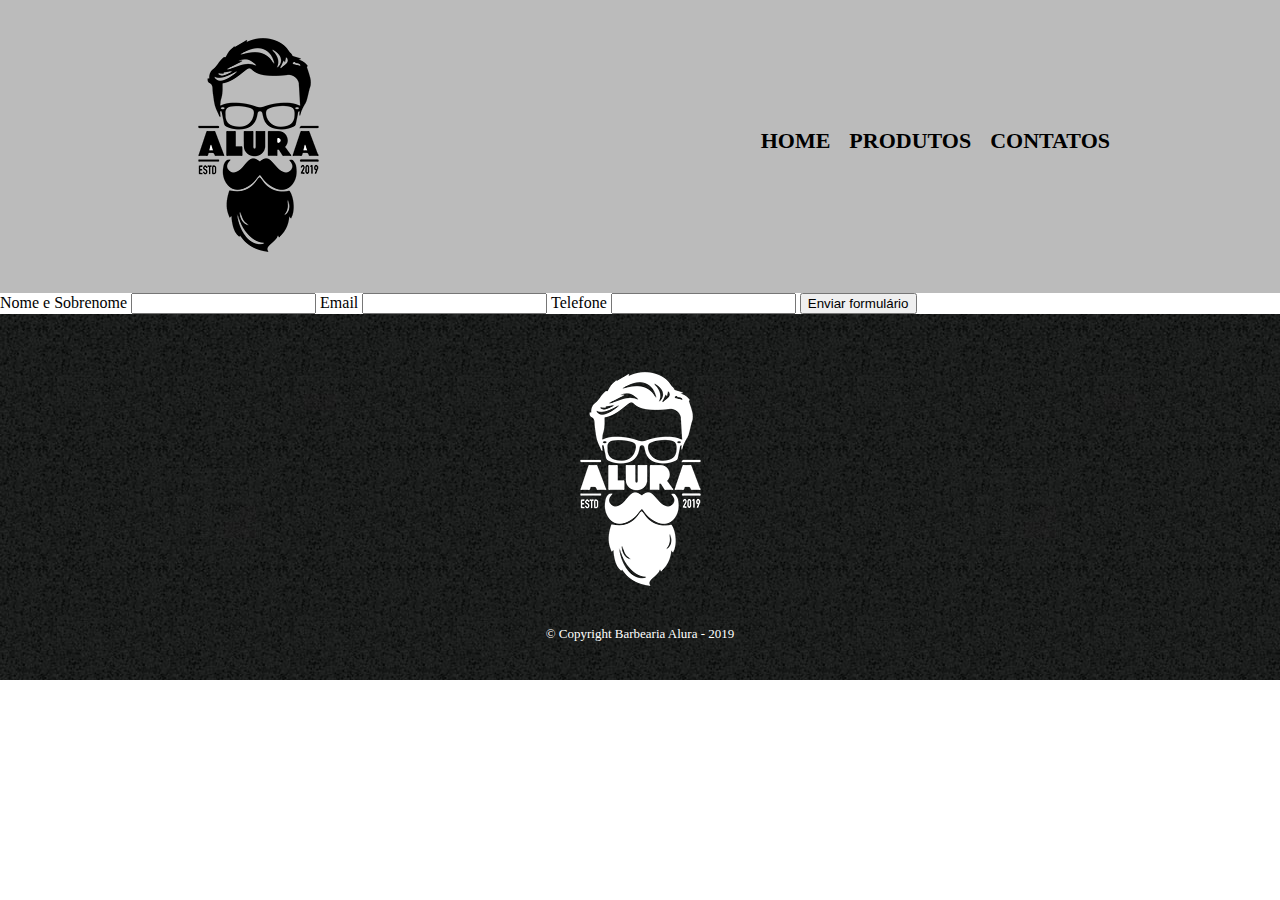
==== contato.html @ 0c1a9e4c "Add files via upload" ====
<!DOCTYPE html>
<html lang="pt-br">
    <head>

        <meta charset="UTF-8">
        <meta http-equiv="X-UA-Compatible" content="IE=edge">
        <meta name="viewport" content="width=device-width, initial-scale=1.0">
        <link rel="stylesheet" href="reset.css">
        <link rel="stylesheet" href="contato.css">
        <title>Contato - Barbearia Alura</title>

    </head>

    <body>
        
        <header>

            <div class="caixa">
                <h1><img src="logo.png" alt="Logo da Barbearia Alura"></h1>

                <nav>

                    <ul>

                        <li><a href="index.html">Home</a></li>
                        <li><a href="produtos.html">Produtos</a></li>
                        <li><a href="contato.html">Contatos</a></li>
        
                    </ul>    

                </nav>
            </div>
            
        </header>

        <main>

            <form>

                <label for="nomesobrenome">Nome e Sobrenome</label>
                <input type="text" id="nomesobrenome">

                <label for="email">Email</label>
                <input type="text" id="email">

                <label for="telefone">Telefone</label>
                <input type="text" id="telefone">

                <input type="submit" value="Enviar formulário">

            </form>

        </main>

        <footer>

            <img src="logo-branco.png" alt="Logo da Barbearia Alura com cor branca">
            <p class="copyright">&copy; Copyright Barbearia Alura - 2019</p>

        </footer>

    </body>
</html>
---- contato.css ----
header {

    background: #BBBBBB;
    padding: 20px 0;

}

.caixa {

    position: relative;
    width: 940px;
    margin: 0 auto;

}

nav {

    position: absolute;
    top: 110px;
    right: 0;

}

nav li {

    display: inline;
    margin: 0 0 0 15px;

}

nav a {

    text-transform: uppercase;
    color: #000000;
    font-weight: bold;
    font-size: 22px;
    text-decoration: none;

}

nav a:hover {

    color: #C78C19;
    text-decoration: underline;

}

footer {

    text-align: center;
    background: url("bg.jpg");
    padding: 40px 0;

}

.copyright {

    color: #FFFFFF;
    font-size: 13px;
    margin: 20px 0 0;

}
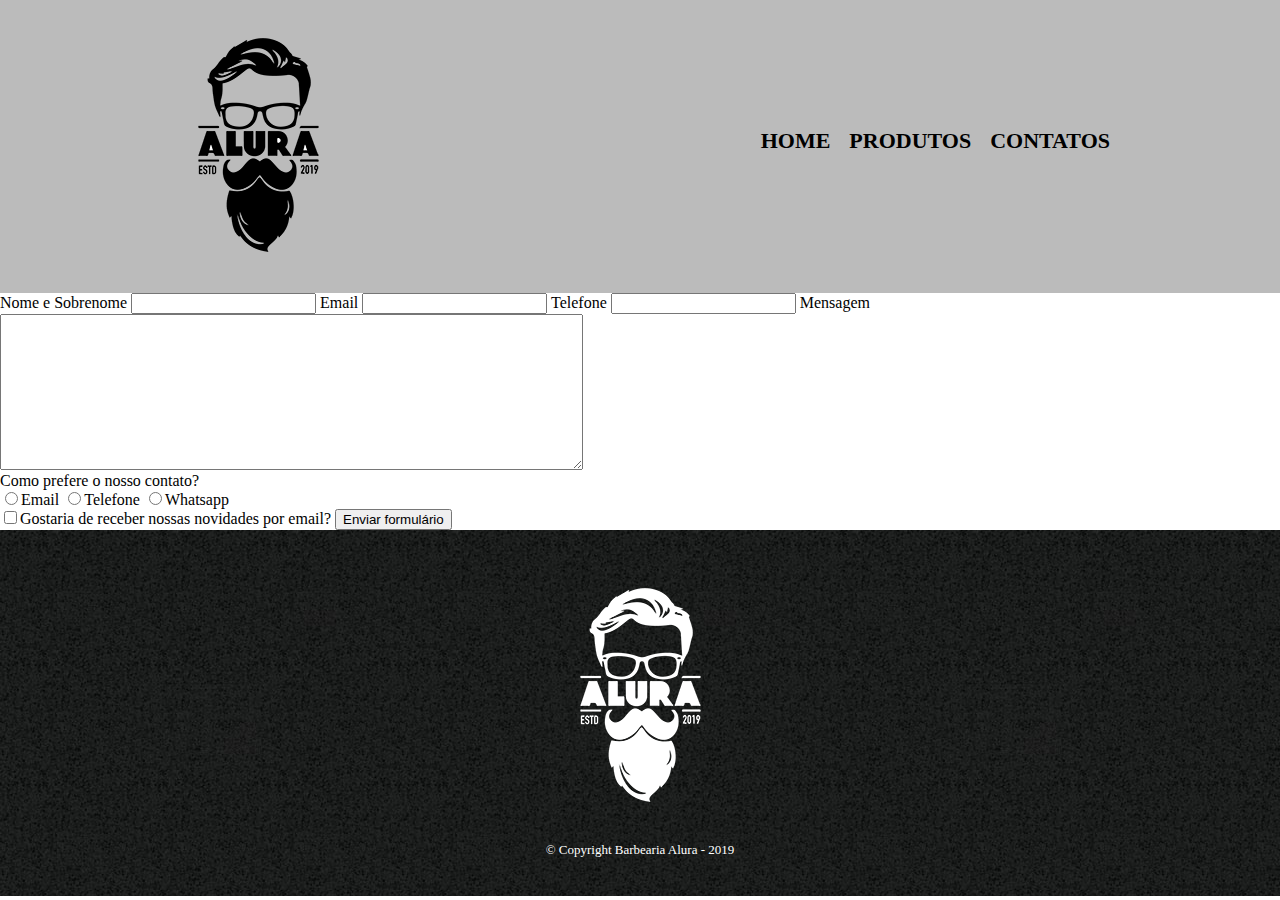
==== commit 910fc486: "contato.html" ====
--- a/contato.html
+++ b/contato.html
@@ -38,13 +38,28 @@
             <form>
 
                 <label for="nomesobrenome">Nome e Sobrenome</label>
-                <input type="text" id="nomesobrenome">
+                <input type="text" id="nomesobrenome" class="input-padrao">
 
                 <label for="email">Email</label>
-                <input type="text" id="email">
+                <input type="text" id="email" class="input-padrao">
 
                 <label for="telefone">Telefone</label>
-                <input type="text" id="telefone">
+                <input type="text" id="telefone" class="input-padrao">
+
+                <label for="mensagem">Mensagem</label>
+                <textarea cols="70" rows="10" id="mensagem" class="input-padrao"></textarea>
+
+                <div>
+                    <p>Como prefere o nosso contato?</p>
+                    <label for="radio-email"><input type="radio" name="contato" value="email"id="radio-email">Email</label>
+
+                    <label for="radio-telefone"><input type="radio" name="contato" value="telefone" id="radio-telefone">Telefone</label>
+
+                    <label for="radio-whatsapp"><input type="radio" name="contato" value="telefone" id="radio-whatsapp">Whatsapp</label>
+                    
+                </div>
+
+                <label class="checkbox"><input type="checkbox">Gostaria de receber nossas novidades por email?</label>
 
                 <input type="submit" value="Enviar formulário">
 
@@ -60,4 +75,4 @@
         </footer>
 
     </body>
-</html>+</html>
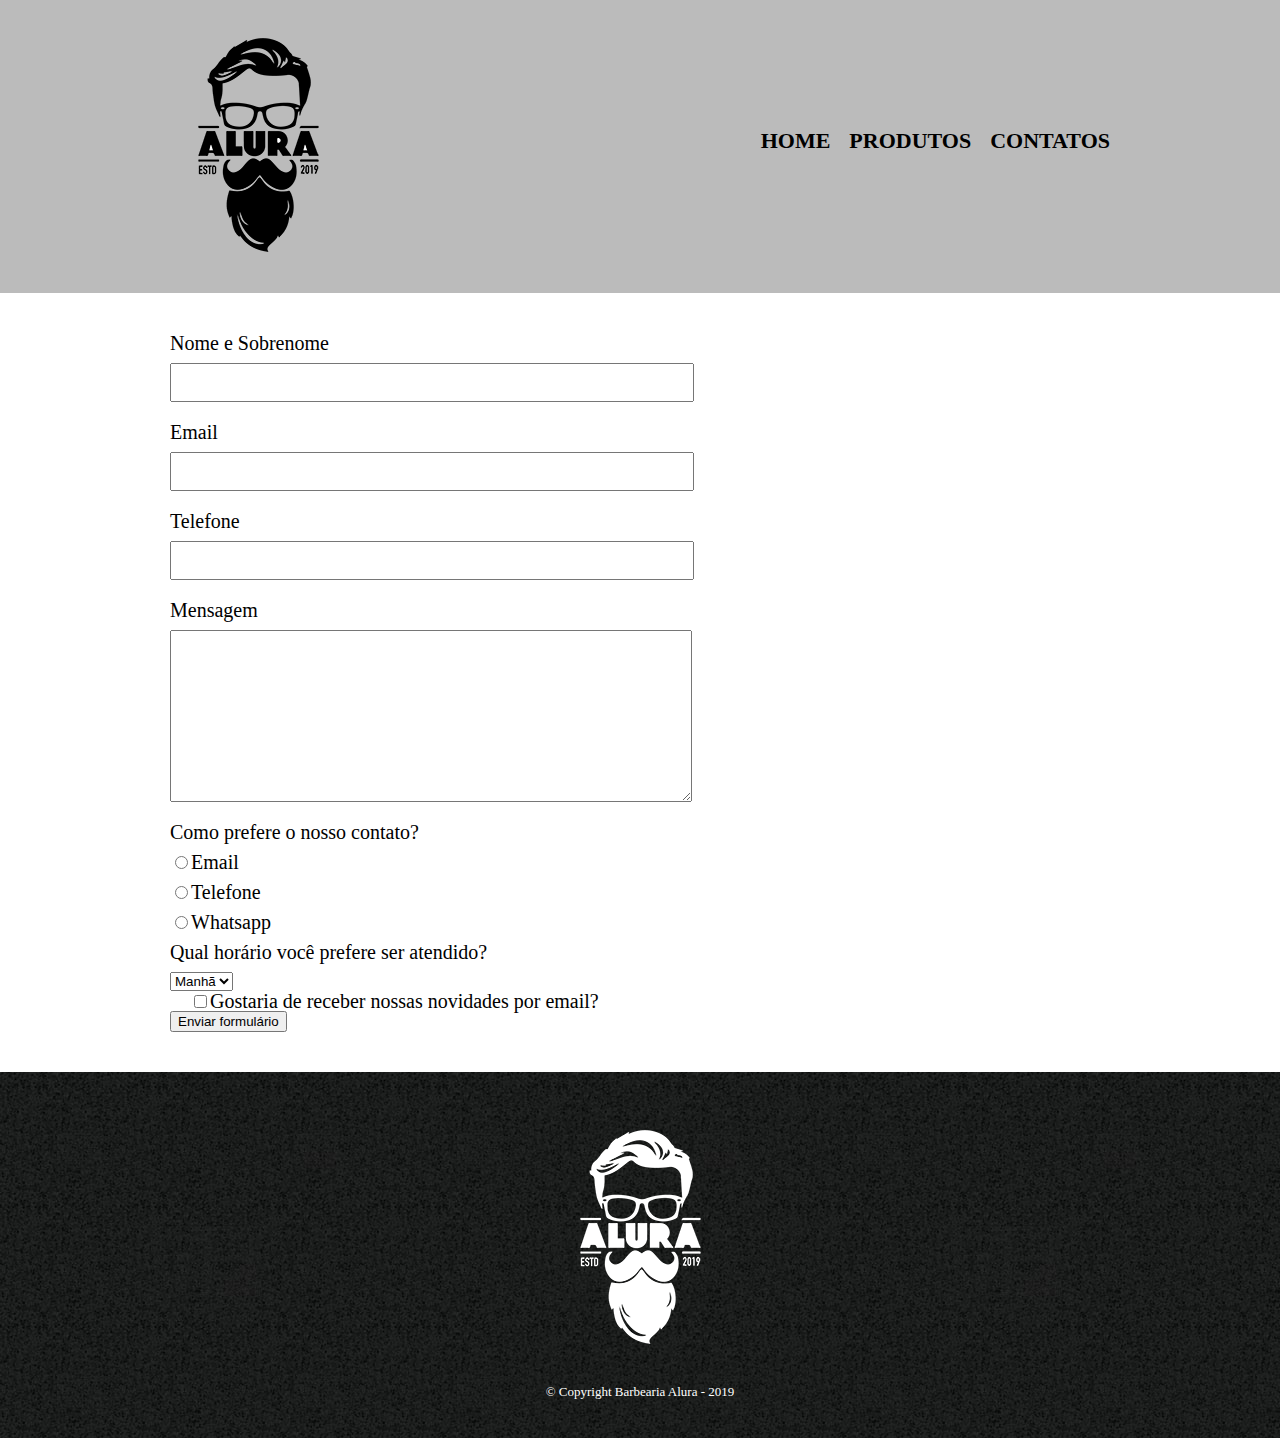
==== commit 11acd9a9: "contato.html" ====
--- a/contato.html
+++ b/contato.html
@@ -59,6 +59,17 @@
                     
                 </div>
 
+                <div>
+                    <p>Qual horário você prefere ser atendido?</p>
+                    <select>
+
+                        <option>Manhã</option>
+                        <option>Tarde</option>
+                        <option>Noite</option>
+
+                    </select>
+                </div>
+
                 <label class="checkbox"><input type="checkbox">Gostaria de receber nossas novidades por email?</label>
 
                 <input type="submit" value="Enviar formulário">
--- a/contato.css
+++ b/contato.css
@@ -59,4 +59,40 @@
     font-size: 13px;
     margin: 20px 0 0;
 
-}+}
+
+main {
+
+    width: 940px;
+    margin: 0 auto;
+
+}
+
+form {
+
+    margin: 40px 0;
+
+}
+
+form label, form p {
+
+    display: block;
+    font-size: 20px;
+    margin: 0 0 10px;
+
+}
+
+.input-padrao {
+
+    display: block;
+    margin: 0 0 20px;
+    padding: 10px 25px;
+    width: 50%;
+
+}
+
+.checkbox {
+
+    margin: 0 20px;
+
+}
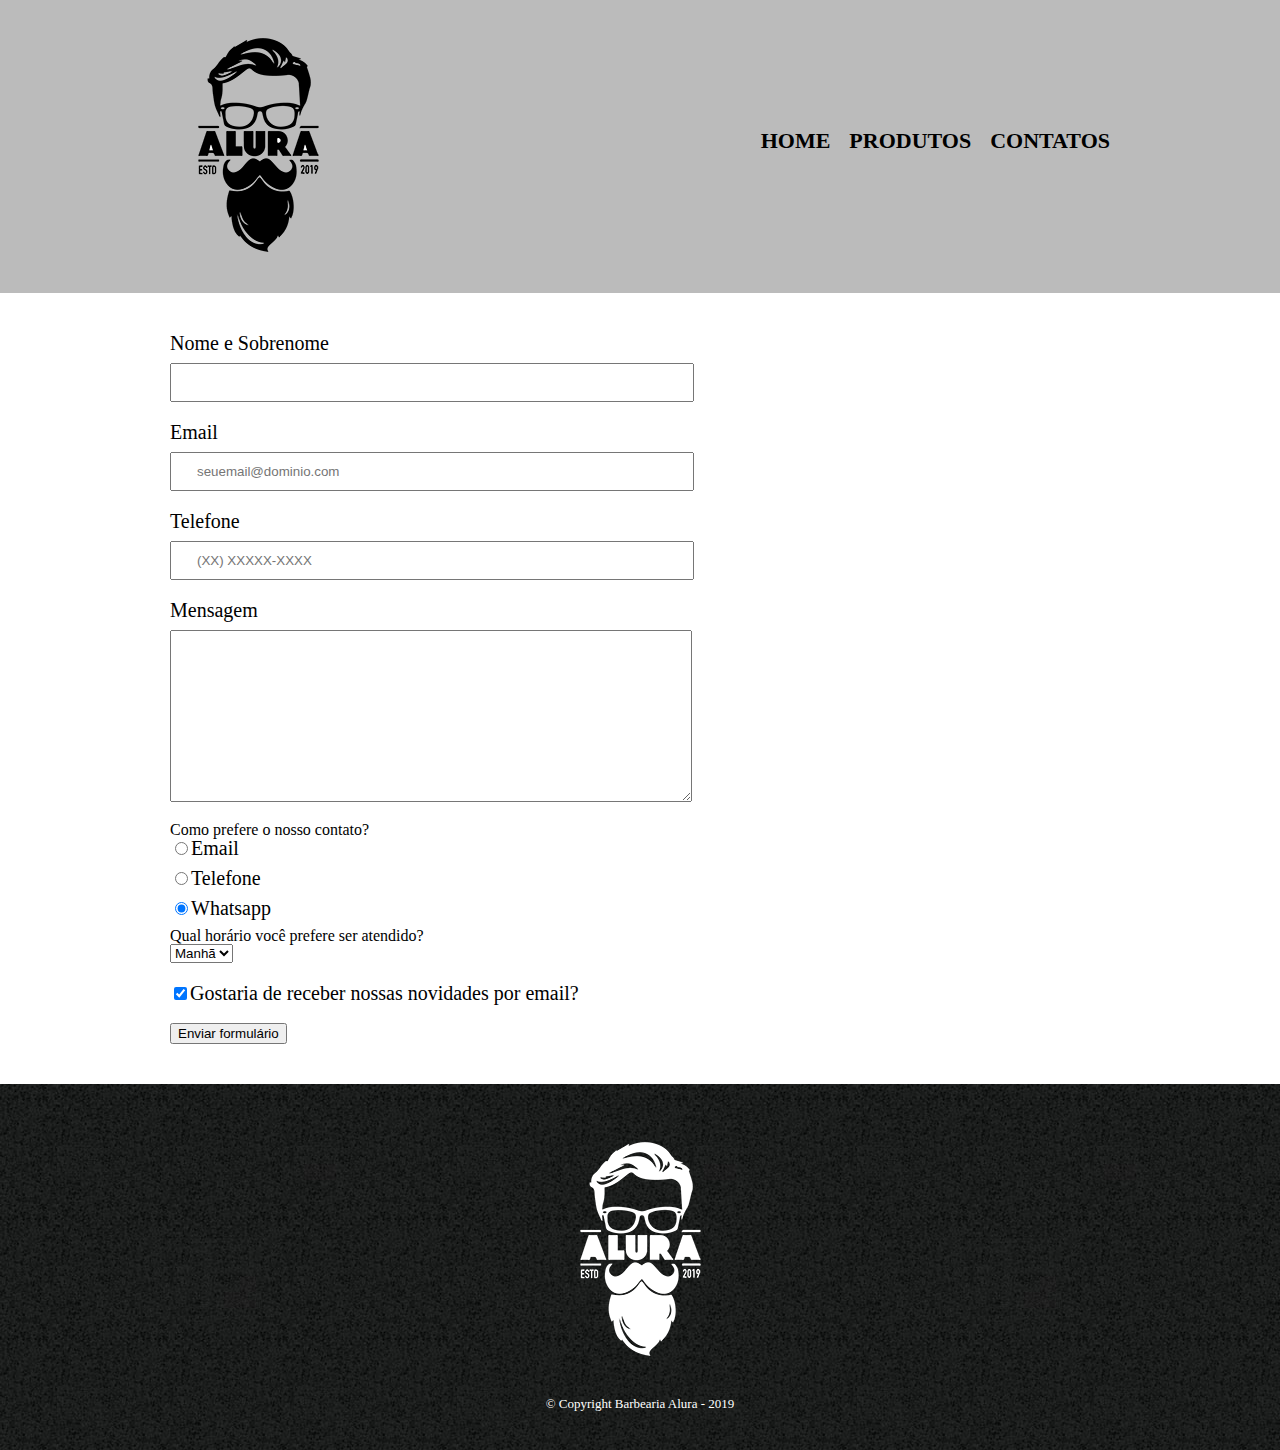
==== commit 6eb97d0d: "contato.html" ====
--- a/contato.html
+++ b/contato.html
@@ -38,29 +38,29 @@
             <form>
 
                 <label for="nomesobrenome">Nome e Sobrenome</label>
-                <input type="text" id="nomesobrenome" class="input-padrao">
+                <input type="text" id="nomesobrenome" class="input-padrao" required>
 
                 <label for="email">Email</label>
-                <input type="text" id="email" class="input-padrao">
+                <input type="email" id="email" class="input-padrao" required placeholder="seuemail@dominio.com">
 
                 <label for="telefone">Telefone</label>
-                <input type="text" id="telefone" class="input-padrao">
+                <input type="tel" id="telefone" class="input-padrao" required placeholder="(XX) XXXXX-XXXX">
 
                 <label for="mensagem">Mensagem</label>
-                <textarea cols="70" rows="10" id="mensagem" class="input-padrao"></textarea>
+                <textarea cols="70" rows="10" id="mensagem" class="input-padrao" required></textarea>
 
-                <div>
-                    <p>Como prefere o nosso contato?</p>
+                <fieldset>
+                    <legend>Como prefere o nosso contato?</legend>
                     <label for="radio-email"><input type="radio" name="contato" value="email"id="radio-email">Email</label>
 
                     <label for="radio-telefone"><input type="radio" name="contato" value="telefone" id="radio-telefone">Telefone</label>
 
-                    <label for="radio-whatsapp"><input type="radio" name="contato" value="telefone" id="radio-whatsapp">Whatsapp</label>
+                    <label for="radio-whatsapp"><input type="radio" name="contato" value="telefone" id="radio-whatsapp" checked>Whatsapp</label>
                     
-                </div>
+                </fieldset>
 
-                <div>
-                    <p>Qual horário você prefere ser atendido?</p>
+                <fieldset>
+                    <legend>Qual horário você prefere ser atendido?</legend>
                     <select>
 
                         <option>Manhã</option>
@@ -68,11 +68,11 @@
                         <option>Noite</option>
 
                     </select>
-                </div>
+                </fieldset>
 
-                <label class="checkbox"><input type="checkbox">Gostaria de receber nossas novidades por email?</label>
+                <label class="checkbox"><input type="checkbox" checked>Gostaria de receber nossas novidades por email?</label>
 
-                <input type="submit" value="Enviar formulário">
+                <input type="submit" value="Enviar formulário" class="enviar">
 
             </form>
 
@@ -80,7 +80,7 @@
 
         <footer>
 
-            <img src="logo-branco.png" alt="Logo da Barbearia Alura com cor branca">
+            <img src="logo-branco.png" alt="Logo da Barbearia Alura">
             <p class="copyright">&copy; Copyright Barbearia Alura - 2019</p>
 
         </footer>
--- a/contato.css
+++ b/contato.css
@@ -93,6 +93,6 @@
 
 .checkbox {
 
-    margin: 0 20px;
+    margin: 20px 0;
 
 }
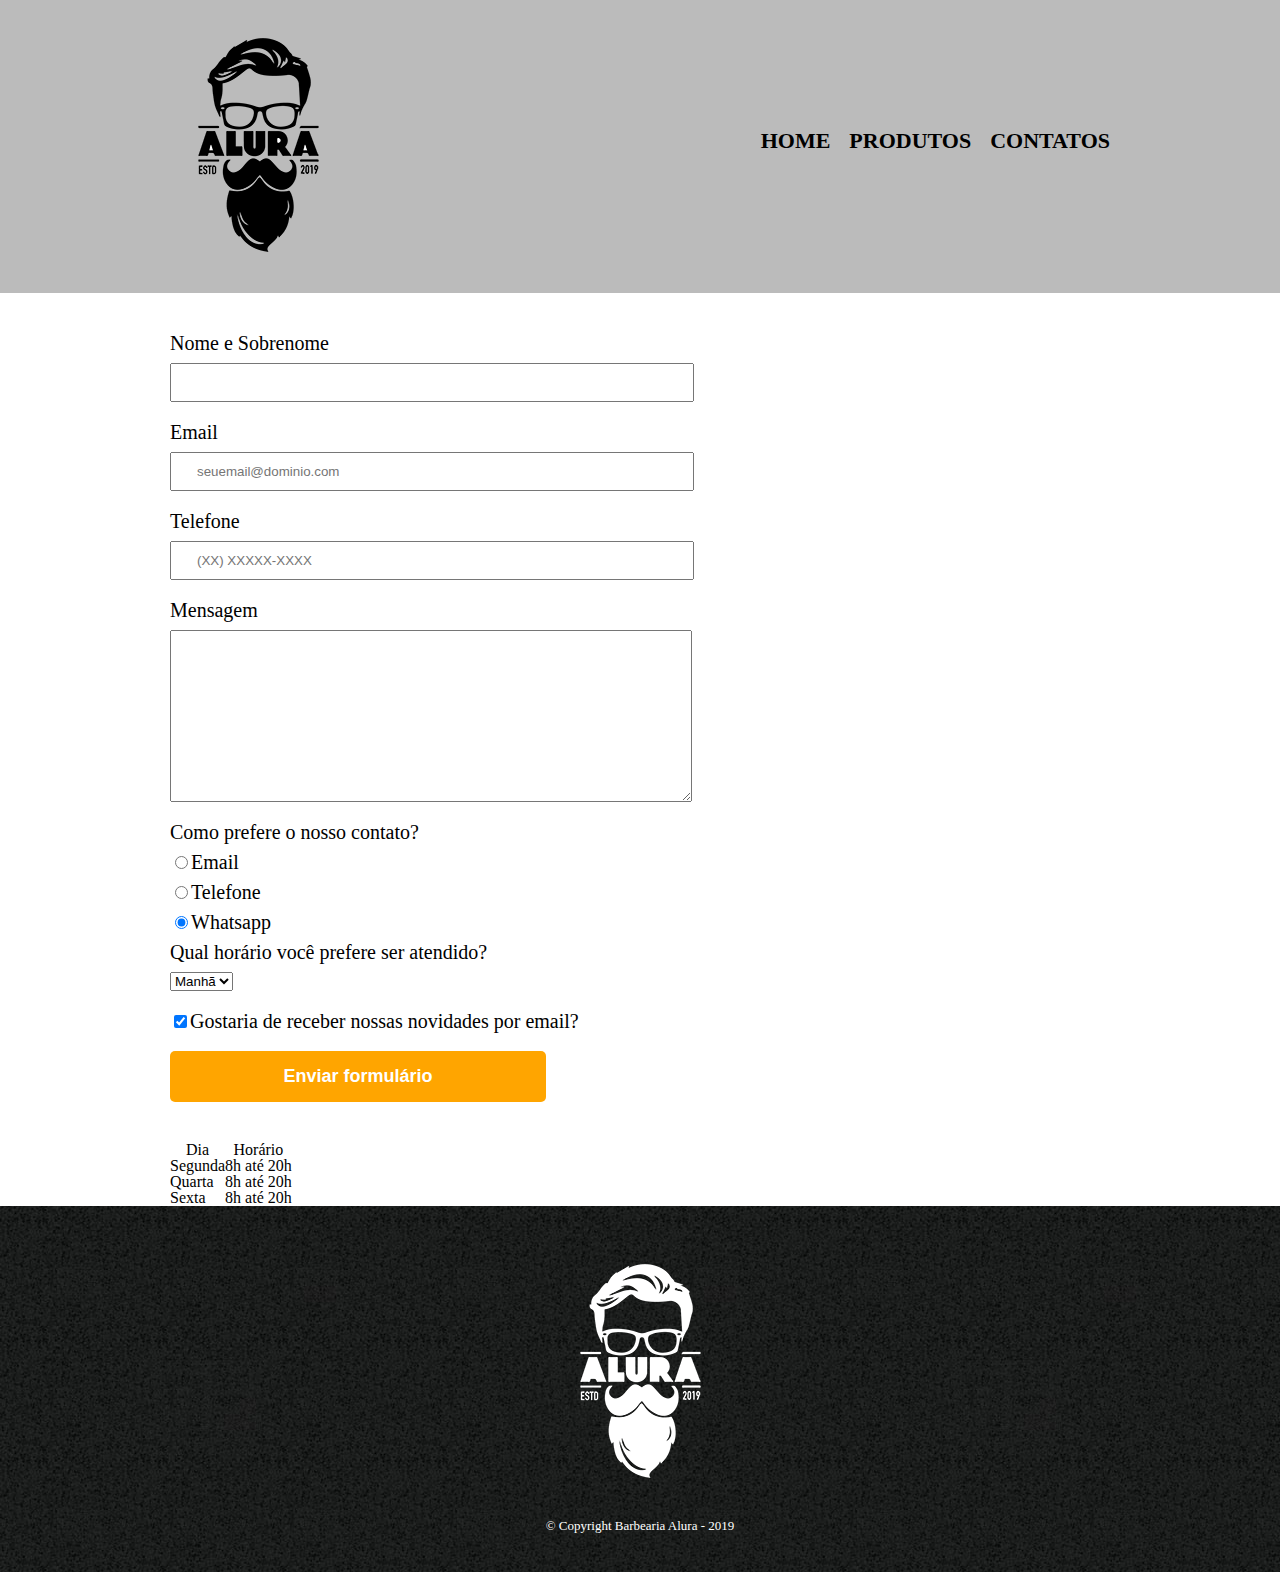
==== commit e2fcd6b2: "contato.html" ====
--- a/contato.html
+++ b/contato.html
@@ -76,6 +76,46 @@
 
             </form>
 
+            <table>
+
+                <thead>
+
+                    <tr>
+
+                        <th>Dia</th>
+                        <th>Horário</th>
+    
+                    </tr>
+
+                </thead>
+
+                <tbody>
+
+                    <tr>
+
+                        <td>Segunda</td>
+                        <td>8h até 20h</td>
+    
+                    </tr>
+    
+                    <tr>
+    
+                        <td>Quarta</td>
+                        <td>8h até 20h</td>
+    
+                    </tr>
+    
+                    <tr>
+    
+                        <td>Sexta</td>
+                        <td>8h até 20h</td>
+    
+                    </tr>    
+
+                </tbody>
+               
+            </table>
+
         </main>
 
         <footer>
--- a/contato.css
+++ b/contato.css
@@ -74,7 +74,7 @@
 
 }
 
-form label, form p {
+form label, form legend {
 
     display: block;
     font-size: 20px;
@@ -96,3 +96,24 @@
     margin: 20px 0;
 
 }
+
+.enviar {
+
+    width: 40%;
+    padding: 15px 0;
+    background: orange;
+    color: white;
+    font-weight: bold;
+    font-size: 18px;
+    border: none;
+    border-radius: 5px;
+    transition: 1s background;
+    cursor:pointer;
+
+}
+
+.enviar:hover {
+
+    background: darkorange;
+
+}
